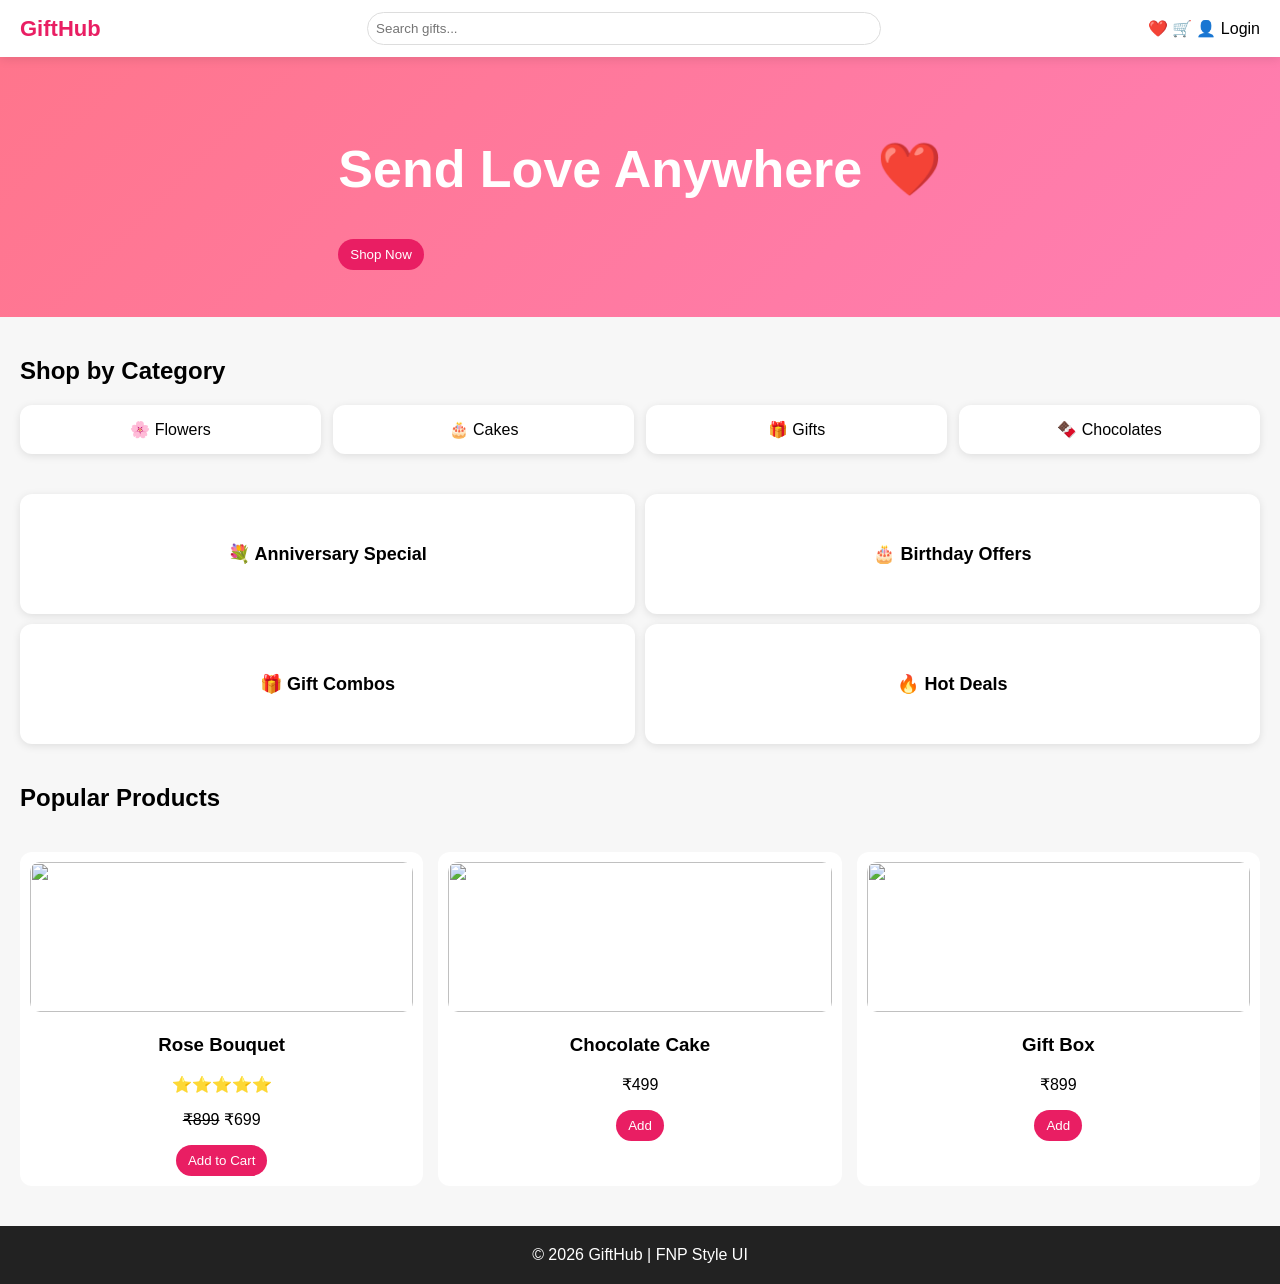
==== index.html @ 4c4b5eec "Enhance product display with ratings and price details" ====
<!DOCTYPE html>
<html lang="en">
<head>
<meta charset="UTF-8">
<meta name="viewport" content="width=device-width, initial-scale=1.0">
<title>GiftHub - FNP Style</title>

<style>
body{
margin:0;
font-family:Arial;
background:#f7f7f7;
}

/* HEADER */
header{
display:flex;
justify-content:space-between;
align-items:center;
padding:12px 20px;
background:white;
position:sticky;
top:0;
box-shadow:0 2px 10px rgba(0,0,0,0.1);
z-index:10;
}

.logo{
font-size:22px;
font-weight:bold;
color:#e91e63;
}

.search{
width:40%;
padding:8px;
border-radius:20px;
border:1px solid #ddd;
}

/* SLIDER */
.slider{
height:260px;
position:relative;
overflow:hidden;
}

.slide{
position:absolute;
width:100%;
height:100%;
display:flex;
align-items:center;
justify-content:center;
font-size:26px;
font-weight:bold;
color:white;
opacity:0;
transition:1s;
}

.slide:nth-child(1){background:linear-gradient(135deg,#ff758c,#ff7eb3);}
.slide:nth-child(2){background:linear-gradient(135deg,#7F7FD5,#86A8E7);}
.slide:nth-child(3){background:linear-gradient(135deg,#f7971e,#ffd200);}

.active{
opacity:1;
}

/* CATEGORY */
.section{
padding:20px;
}

.grid{
display:grid;
grid-template-columns:repeat(4,1fr);
gap:12px;
}

.card{
background:white;
padding:15px;
border-radius:12px;
text-align:center;
box-shadow:0 2px 8px rgba(0,0,0,0.1);
}

/* BANNER */
.banner{
display:grid;
grid-template-columns:repeat(2,1fr);
gap:10px;
padding:20px;
}

.banner-box{
background:white;
border-radius:12px;
height:120px;
display:flex;
align-items:center;
justify-content:center;
font-weight:bold;
font-size:18px;
box-shadow:0 2px 8px rgba(0,0,0,0.1);
}

/* PRODUCTS */
.products{
display:grid;
grid-template-columns:repeat(3,1fr);
gap:15px;
padding:20px;
}

.product{
background:white;
border-radius:12px;
padding:10px;
text-align:center;
transition:0.3s;
}

.product:hover{
transform:scale(1.05);
}

.product img{
width:100%;
height:150px;
object-fit:cover;
border-radius:10px;
}

button{
background:#e91e63;
color:white;
border:none;
padding:8px 12px;
border-radius:20px;
cursor:pointer;
}

footer{
text-align:center;
padding:20px;
background:#222;
color:white;
margin-top:20px;
}
</style>
</head>

<body>

<header>
<div class="logo">GiftHub</div>
<input class="search" placeholder="Search gifts...">
<div class="nav-icons">
    ❤️
    🛒
    👤 Login
</div>
</header>

<!-- SLIDER -->
<div class="slider">
  <div class="slide active">
    <div>
        <h1>Send Love Anywhere ❤️</h1>
        <button>Shop Now</button>
    </div>
</div>
  <div class="slide">Fresh Flowers Delivered 🌸</div>
  <div class="slide">Celebrate Every Moment 🎂</div>
</div>

<!-- CATEGORY -->
<div class="section">
<h2>Shop by Category</h2>
<div class="grid">
<div class="card">🌸 Flowers</div>
<div class="card">🎂 Cakes</div>
<div class="card">🎁 Gifts</div>
<div class="card">🍫 Chocolates</div>
</div>
</div>

<!-- BANNERS -->
<div class="banner">
<div class="banner-box">💐 Anniversary Special</div>
<div class="banner-box">🎂 Birthday Offers</div>
<div class="banner-box">🎁 Gift Combos</div>
<div class="banner-box">🔥 Hot Deals</div>
</div>

<!-- PRODUCTS -->
<h2 style="padding:0 20px">Popular Products</h2>

<div class="products">

<div class="product">
<img src="https://images.unsplash.com/photo-1526045478516-99145907023c">
<h3>Rose Bouquet</h3>

<p>⭐⭐⭐⭐⭐</p>

<p><del>₹899</del> ₹699</p>

<button>Add to Cart</button>
</div>

<div class="product">
<img src="https://images.unsplash.com/photo-1608198093002-ad4e005484ec">
<h3>Chocolate Cake</h3>
<p>₹499</p>
<button>Add</button>
</div>

<div class="product">
<img src="https://images.unsplash.com/photo-1601004890684-d8cbf643f5f2">
<h3>Gift Box</h3>
<p>₹899</p>
<button>Add</button>
</div>

</div>

<footer>
© 2026 GiftHub | FNP Style UI
</footer>

<script>
let slides = document.querySelectorAll(".slide");
let i = 0;

setInterval(()=>{
slides[i].classList.remove("active");
i = (i+1)%slides.length;
slides[i].classList.add("active");
},2500);
</script>

</body>
</html>
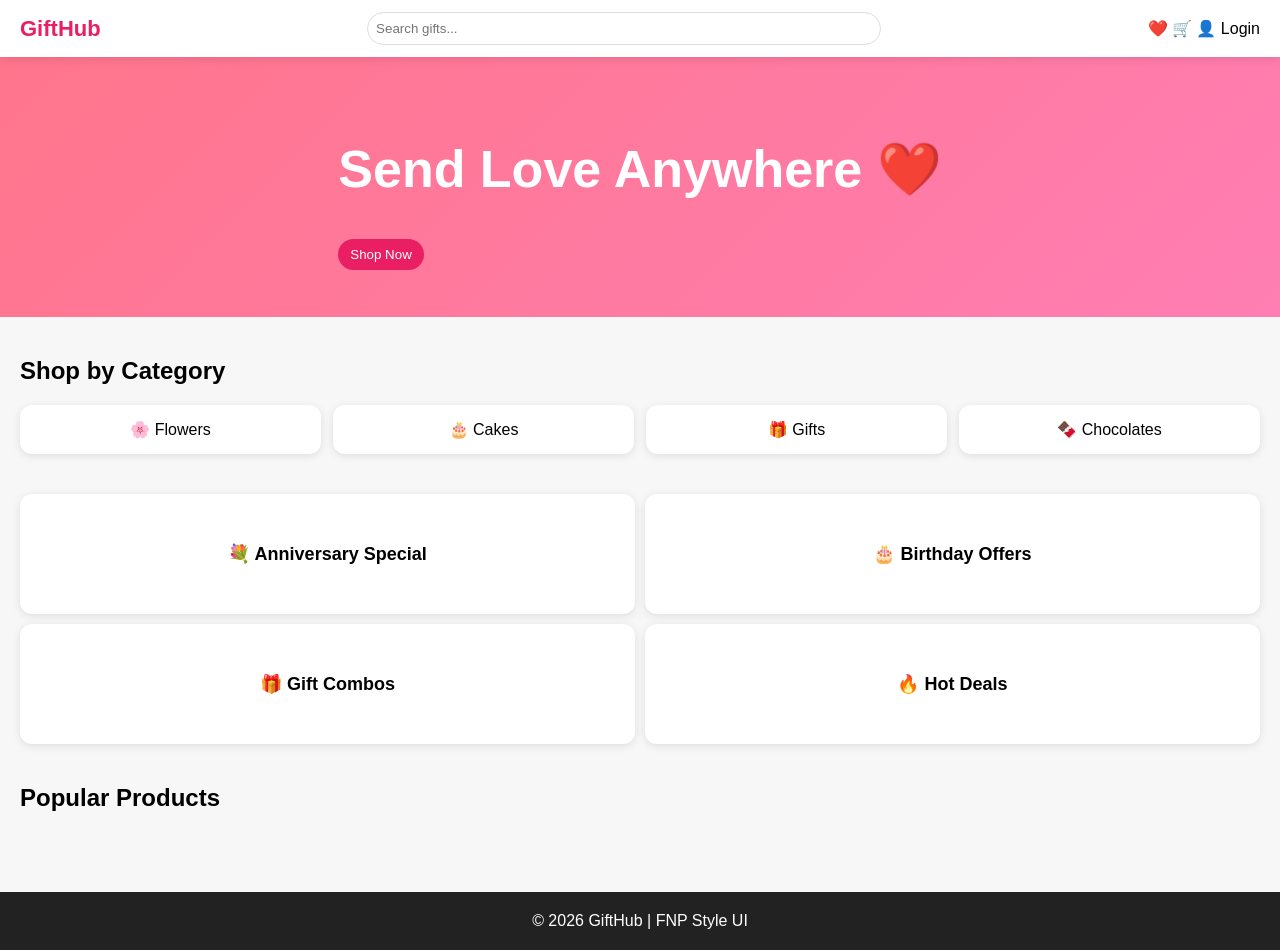
==== commit 7e64714e: "Refactor product section and load from local storage Updated product display section and added dynam" ====
--- a/index.html
+++ b/index.html
@@ -198,34 +198,7 @@
 <!-- PRODUCTS -->
 <h2 style="padding:0 20px">Popular Products</h2>
 
-<div class="products">
-
-<div class="product">
-<img src="https://images.unsplash.com/photo-1526045478516-99145907023c">
-<h3>Rose Bouquet</h3>
-
-<p>⭐⭐⭐⭐⭐</p>
-
-<p><del>₹899</del> ₹699</p>
-
-<button>Add to Cart</button>
-</div>
-
-<div class="product">
-<img src="https://images.unsplash.com/photo-1608198093002-ad4e005484ec">
-<h3>Chocolate Cake</h3>
-<p>₹499</p>
-<button>Add</button>
-</div>
-
-<div class="product">
-<img src="https://images.unsplash.com/photo-1601004890684-d8cbf643f5f2">
-<h3>Gift Box</h3>
-<p>₹899</p>
-<button>Add</button>
-</div>
-
-</div>
+<div class="products" id="products"></div>
 
 <footer>
 © 2026 GiftHub | FNP Style UI
@@ -235,11 +208,30 @@
 let slides = document.querySelectorAll(".slide");
 let i = 0;
 
-setInterval(()=>{
-slides[i].classList.remove("active");
-i = (i+1)%slides.length;
-slides[i].classList.add("active");
-},2500);
+setInterval(() => {
+    slides[i].classList.remove("active");
+    i = (i + 1) % slides.length;
+    slides[i].classList.add("active");
+}, 2500);
+
+// Load Products from Admin Panel
+const products = JSON.parse(localStorage.getItem("products")) || [];
+
+const productContainer = document.getElementById("products");
+
+products.forEach(product => {
+
+    productContainer.innerHTML += `
+        <div class="product">
+            <img src="${product.image}" alt="${product.name}">
+            <h3>${product.name}</h3>
+            <p>⭐⭐⭐⭐⭐</p>
+            <p>₹${product.price}</p>
+            <button>Add to Cart</button>
+        </div>
+    `;
+
+});
 </script>
 
 </body>
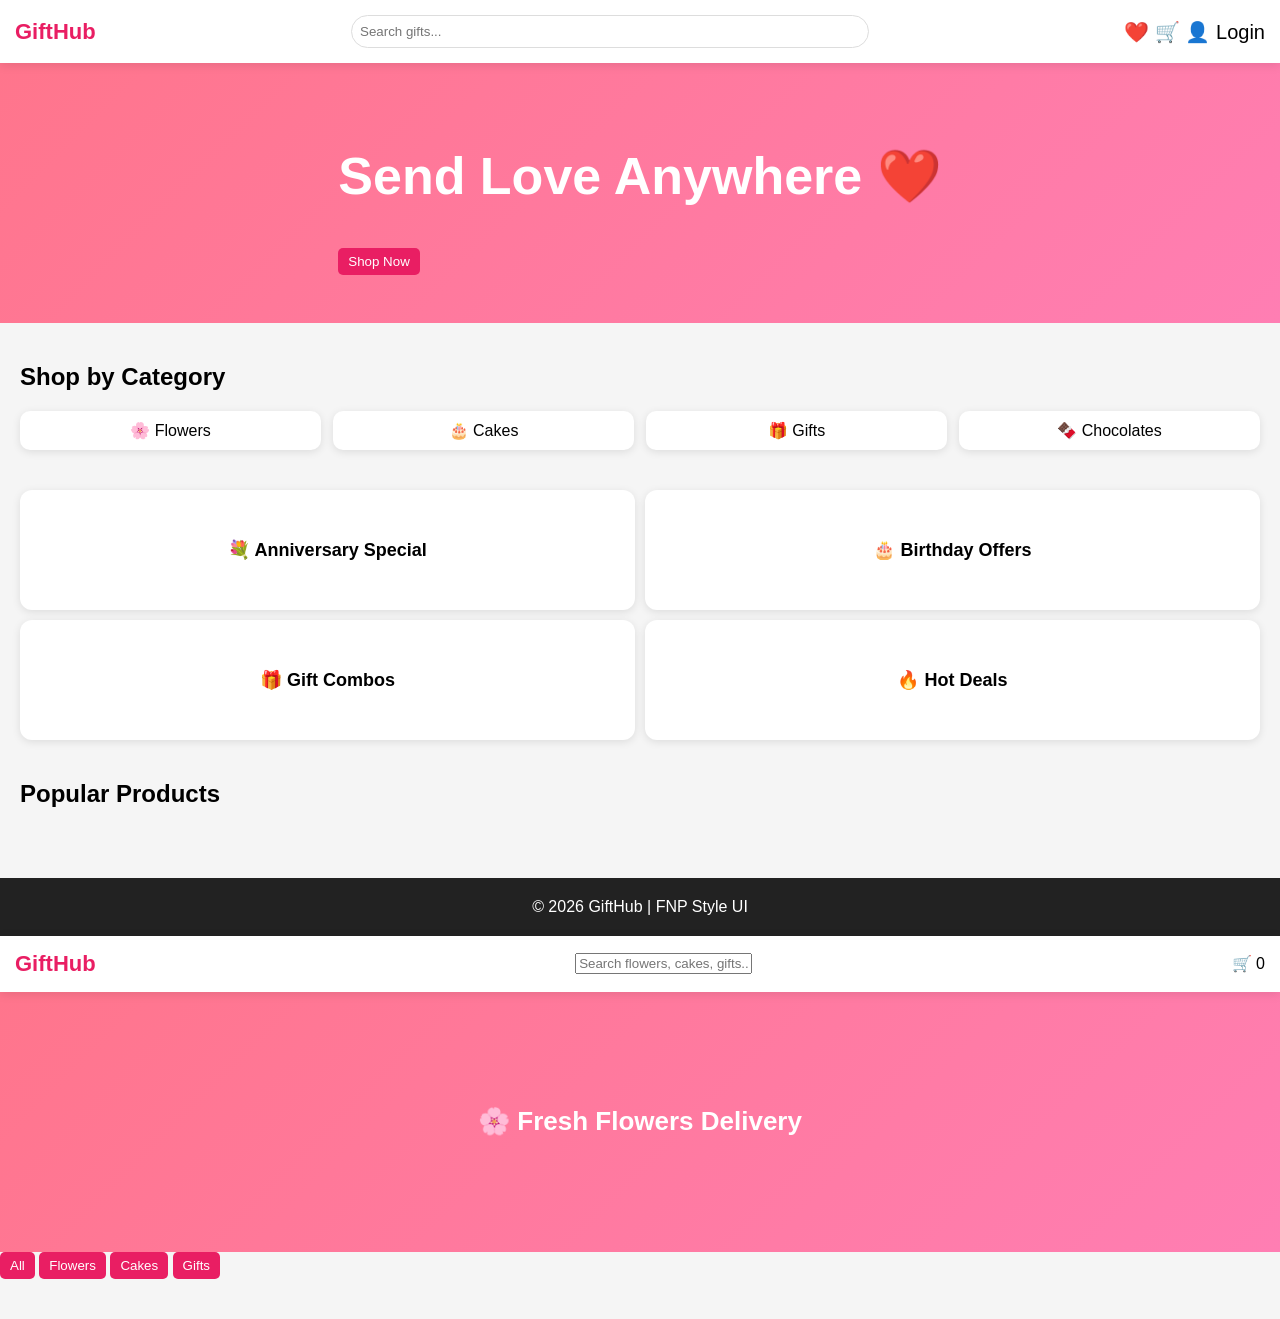
==== commit 34dd8ed9: "Add initial HTML structure for GiftHub store" ====
--- a/index.html
+++ b/index.html
@@ -236,3 +236,43 @@
 
 </body>
 </html>
+<!DOCTYPE html>
+<html lang="en">
+<head>
+  <meta charset="UTF-8" />
+  <meta name="viewport" content="width=device-width, initial-scale=1.0"/>
+  <title>GiftHub - FNP Style Store</title>
+  <link rel="stylesheet" href="style.css"/>
+</head>
+<body>
+
+  <!-- HEADER -->
+  <header>
+    <div class="logo">GiftHub</div>
+
+    <input type="text" id="search" placeholder="Search flowers, cakes, gifts...">
+
+    <div class="cart-icon">
+      🛒 <span id="cart-count">0</span>
+    </div>
+  </header>
+
+  <!-- HERO SLIDER -->
+  <section class="hero">
+    <div class="slider">
+      <div class="slide active">🌸 Fresh Flowers Delivery</div>
+      <div class="slide">🎂 Delicious Cakes for Every Occasion</div>
+      <div class="slide">🎁 Perfect Gifts for Loved Ones</div>
+    </div>
+  </section>
+
+  <!-- CATEGORIES -->
+  <section class="categories">
+    <button onclick="filterCategory('all')">All</button>
+    <button onclick="filterCategory('flowers')">Flowers</button>
+    <button onclick="filterCategory('cakes')">Cakes</button>
+    <button onclick="filterCategory('gifts')">Gifts</button>
+  </section>
+
+  <!-- PRODUCTS -->
+  <section id="product-list" class="products">
--- a/style.css
+++ b/style.css
@@ -0,0 +1,63 @@
+body{
+  margin:0;
+  font-family:Arial;
+  background:#f5f5f5;
+}
+
+header{
+  display:flex;
+  justify-content:space-between;
+  align-items:center;
+  padding:15px;
+  background:white;
+  box-shadow:0 2px 10px rgba(0,0,0,0.1);
+}
+
+.logo{
+  font-size:22px;
+  color:#e91e63;
+  font-weight:bold;
+}
+
+#products{
+  display:grid;
+  grid-template-columns:repeat(2,1fr);
+  gap:15px;
+  padding:15px;
+}
+
+.card{
+  background:white;
+  padding:10px;
+  border-radius:10px;
+  text-align:center;
+  box-shadow:0 2px 8px rgba(0,0,0,0.1);
+}
+
+button{
+  background:#e91e63;
+  color:white;
+  border:none;
+  padding:6px 10px;
+  border-radius:5px;
+  cursor:pointer;
+}
+.nav-icons{
+display:flex;
+gap:20px;
+font-size:20px;
+cursor:pointer;
+align-items:center;
+}
+
+.nav-icons span:hover{
+color:#e91e63;
+}
+.product{
+transition:.4s;
+}
+
+.product:hover{
+transform:translateY(-10px);
+box-shadow:0 15px 30px rgba(0,0,0,.2);
+}
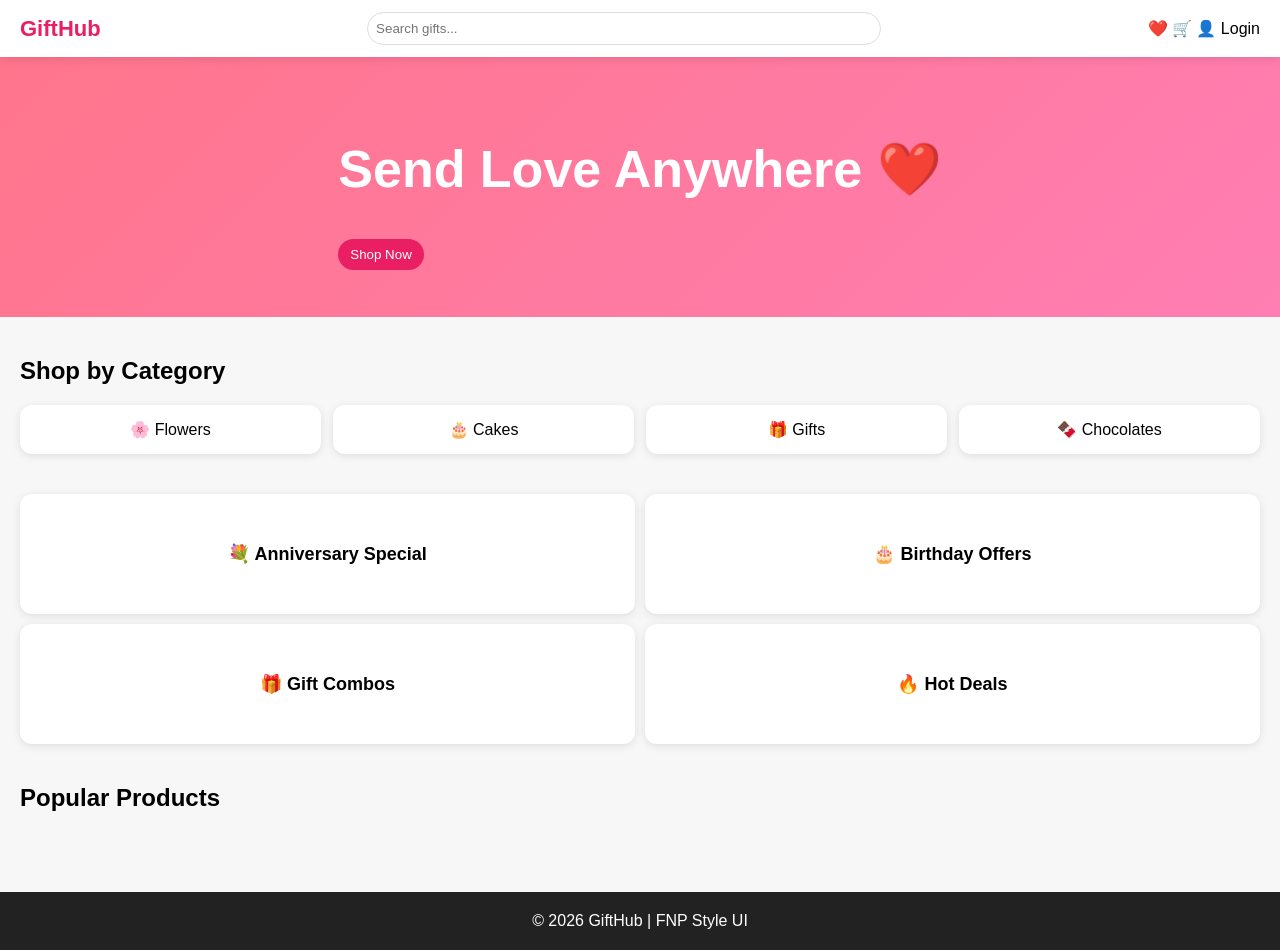
==== commit 9efbb03f: "Remove complete HTML structure from index.html Removed the entire HTML structure including header, h" ====
--- a/index.html
+++ b/index.html
@@ -232,47 +232,4 @@
     `;
 
 });
-</script>
-
-</body>
-</html>
-<!DOCTYPE html>
-<html lang="en">
-<head>
-  <meta charset="UTF-8" />
-  <meta name="viewport" content="width=device-width, initial-scale=1.0"/>
-  <title>GiftHub - FNP Style Store</title>
-  <link rel="stylesheet" href="style.css"/>
-</head>
-<body>
-
-  <!-- HEADER -->
-  <header>
-    <div class="logo">GiftHub</div>
-
-    <input type="text" id="search" placeholder="Search flowers, cakes, gifts...">
-
-    <div class="cart-icon">
-      🛒 <span id="cart-count">0</span>
-    </div>
-  </header>
-
-  <!-- HERO SLIDER -->
-  <section class="hero">
-    <div class="slider">
-      <div class="slide active">🌸 Fresh Flowers Delivery</div>
-      <div class="slide">🎂 Delicious Cakes for Every Occasion</div>
-      <div class="slide">🎁 Perfect Gifts for Loved Ones</div>
-    </div>
-  </section>
-
-  <!-- CATEGORIES -->
-  <section class="categories">
-    <button onclick="filterCategory('all')">All</button>
-    <button onclick="filterCategory('flowers')">Flowers</button>
-    <button onclick="filterCategory('cakes')">Cakes</button>
-    <button onclick="filterCategory('gifts')">Gifts</button>
-  </section>
-
-  <!-- PRODUCTS -->
-  <section id="product-list" class="products">
+</
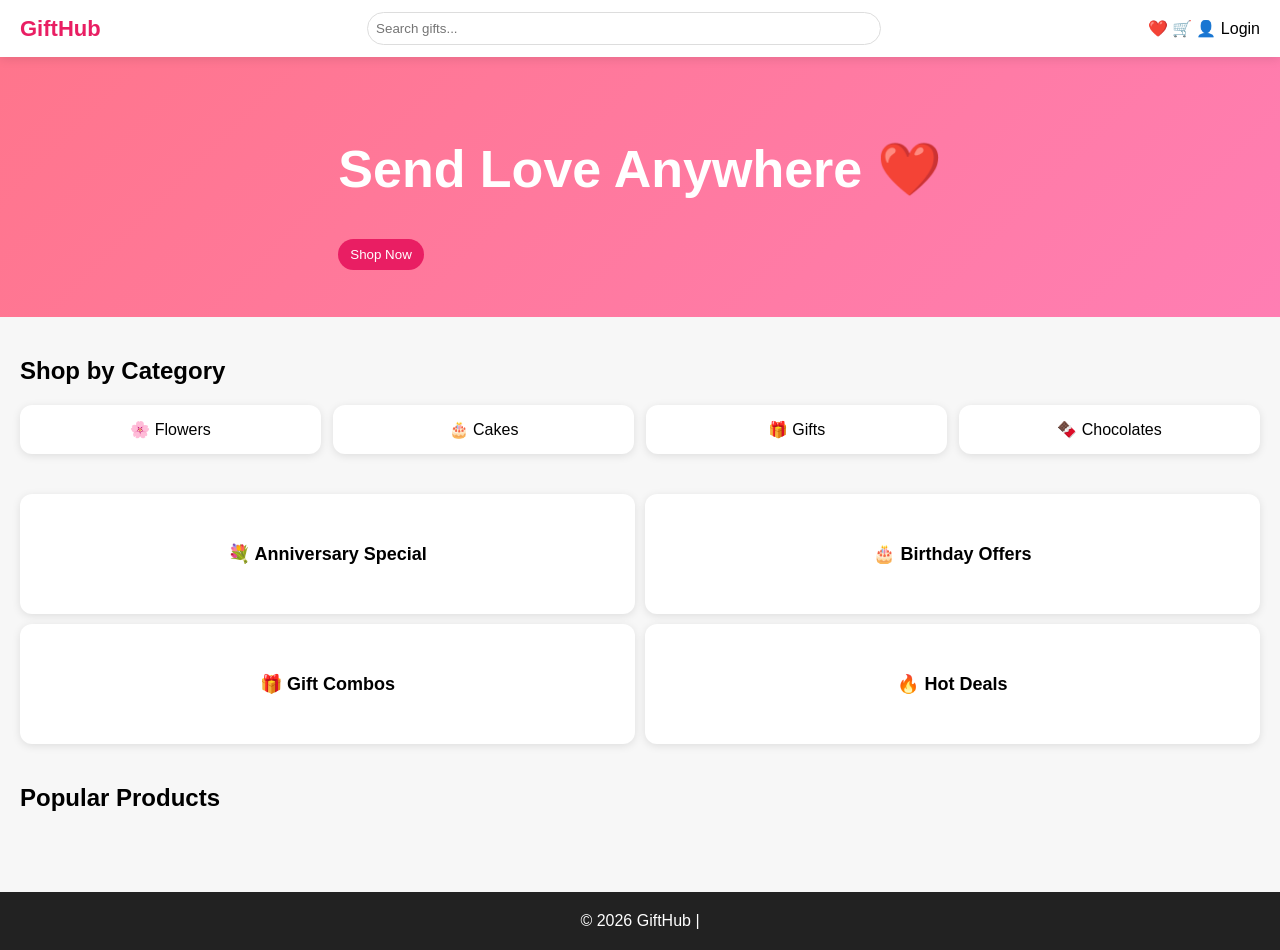
==== commit c9d23670: "Remove footer text and product loading script Removed footer text and commented out the product load" ====
--- a/index.html
+++ b/index.html
@@ -201,35 +201,6 @@
 <div class="products" id="products"></div>
 
 <footer>
-© 2026 GiftHub | FNP Style UI
+© 2026 GiftHub |
 </footer>
 
-<script>
-let slides = document.querySelectorAll(".slide");
-let i = 0;
-
-setInterval(() => {
-    slides[i].classList.remove("active");
-    i = (i + 1) % slides.length;
-    slides[i].classList.add("active");
-}, 2500);
-
-// Load Products from Admin Panel
-const products = JSON.parse(localStorage.getItem("products")) || [];
-
-const productContainer = document.getElementById("products");
-
-products.forEach(product => {
-
-    productContainer.innerHTML += `
-        <div class="product">
-            <img src="${product.image}" alt="${product.name}">
-            <h3>${product.name}</h3>
-            <p>⭐⭐⭐⭐⭐</p>
-            <p>₹${product.price}</p>
-            <button>Add to Cart</button>
-        </div>
-    `;
-
-});
-</
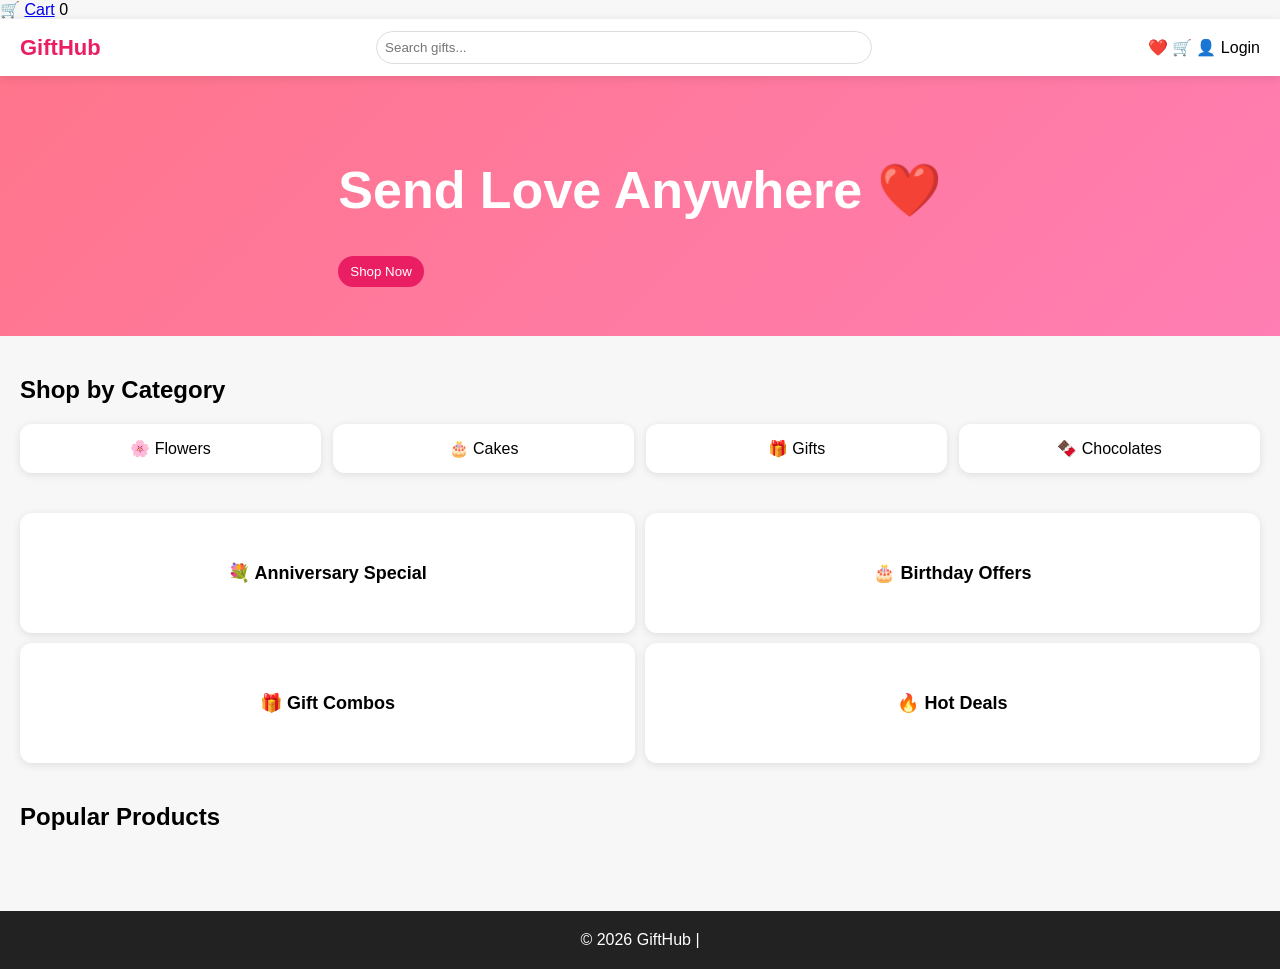
==== commit a486c470: "Add cart icon and link to cart page" ====
--- a/index.html
+++ b/index.html
@@ -1,4 +1,6 @@
-<!DOCTYPE html>
+<div class="cart-icon">
+  🛒 <a href="cart.html">Cart</a> <span id="cart-count">0</span>
+</div><!DOCTYPE html>
 <html lang="en">
 <head>
 <meta charset="UTF-8">
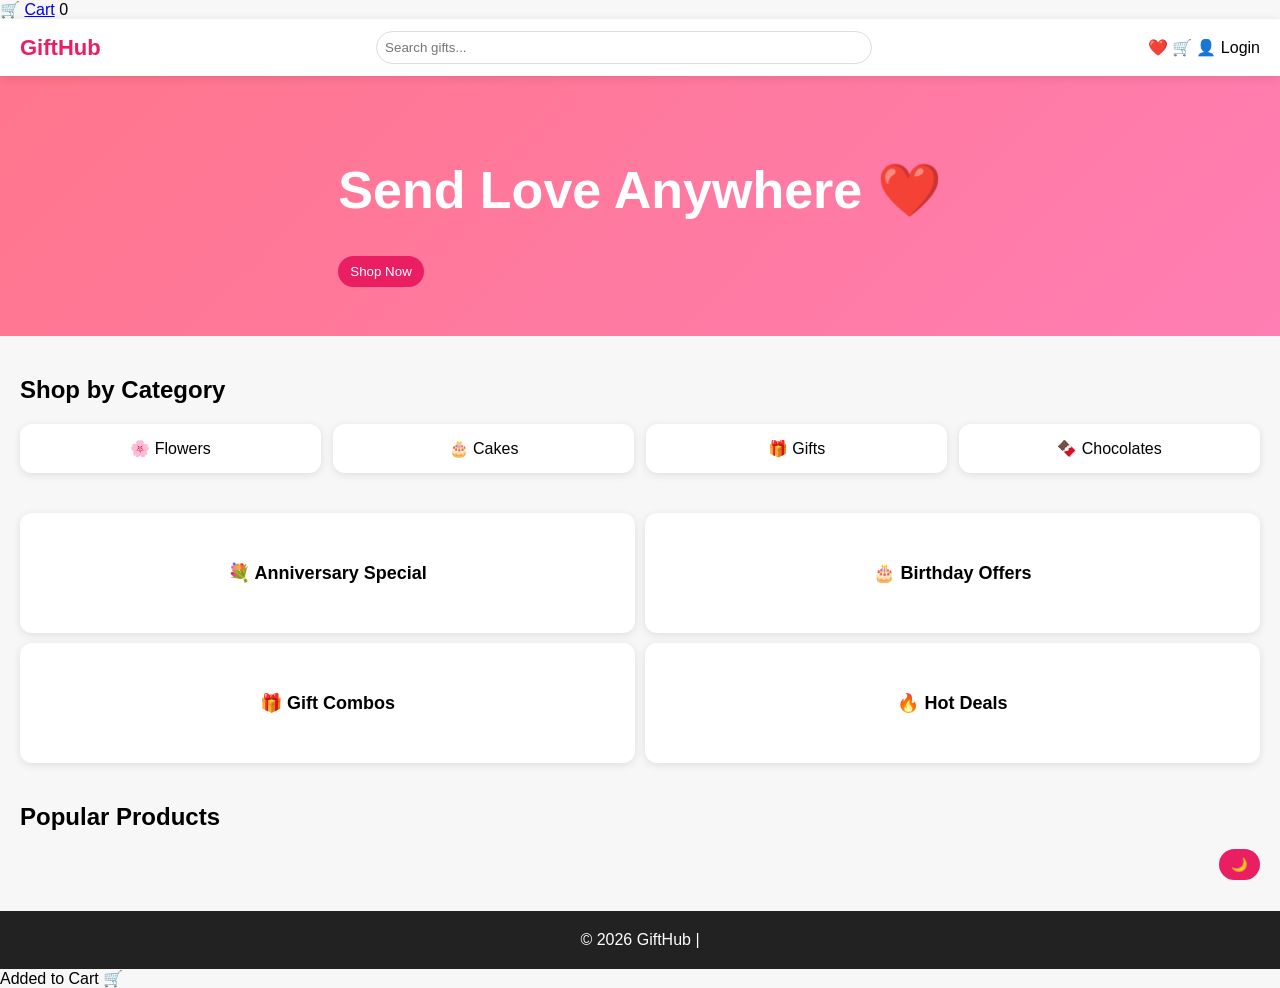
==== commit 37e3aa36: "Add toast notification and dark mode toggle button" ====
--- a/index.html
+++ b/index.html
@@ -205,4 +205,8 @@
 <footer>
 © 2026 GiftHub |
 </footer>
-
+<div id="toast">Added to Cart 🛒</div>
+
+<button onclick="toggleDark()" style="position:fixed;bottom:20px;right:20px;">
+  🌙
+</button>
